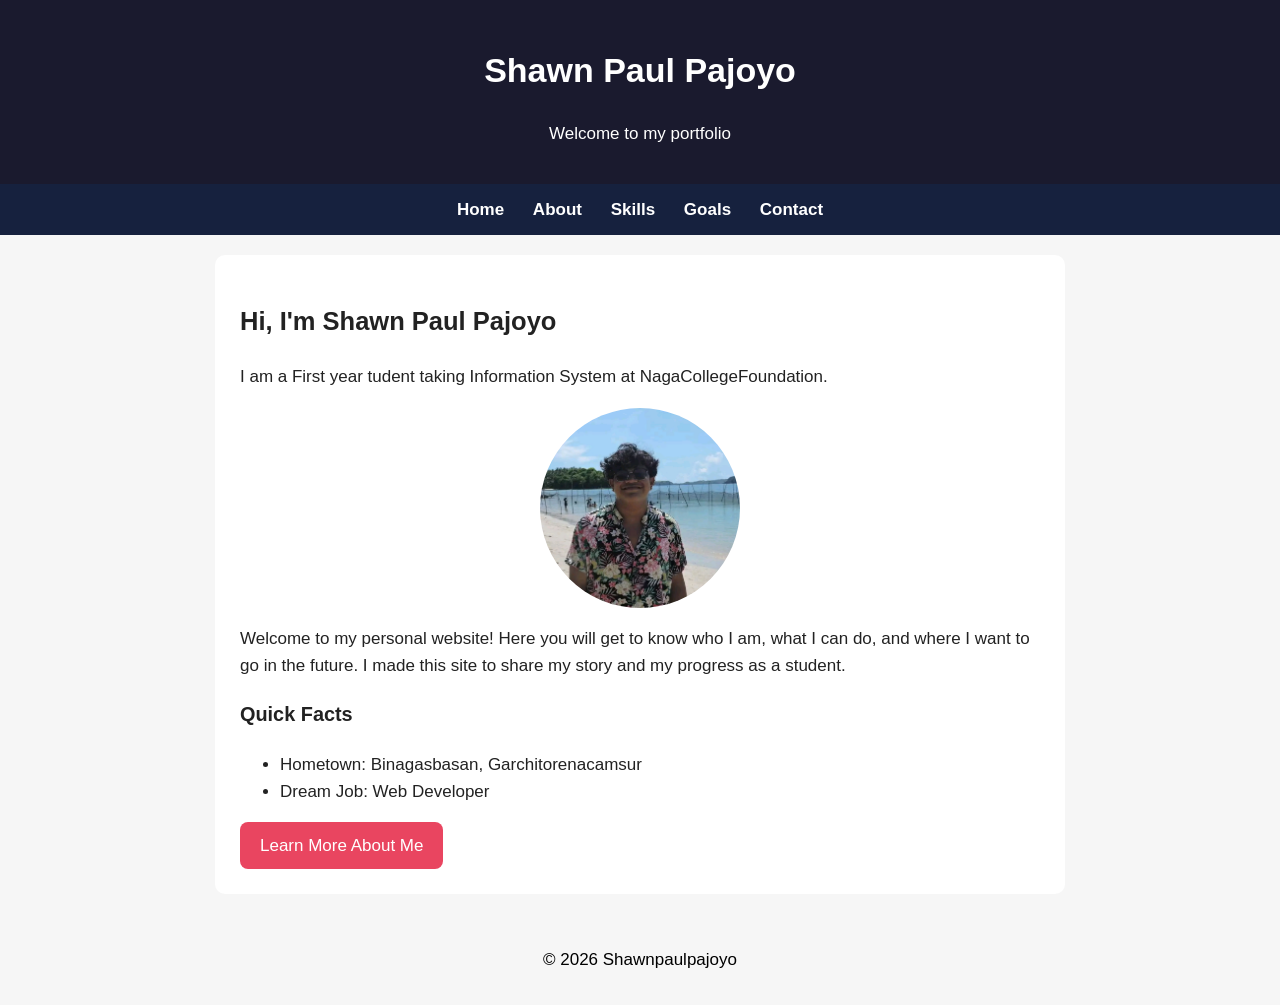
==== index.html @ 9de5f9d4 "Add files via upload" ====
<!DOCTYPE html>
<html lang="en">
<head>
  <meta charset="UTF-8">
  <meta name="viewport" content="width=device-width, initial-scale=1.0">
  <title>Home - Shawn Paul Pajoyo </title>
  <link rel="stylesheet" href="style.css">
</head>
<body>
<header><h1>Shawn Paul Pajoyo </h1><p>Welcome to my portfolio</p></header>
<nav>
  <a href="index.html">Home</a>
  <a href="about.html">About</a>
  <a href="skills.html">Skills</a>
  <a href="goals.html">Goals</a>
  <a href="contact.html">Contact</a>
</nav>
<main>
  <h2>Hi, I'm Shawn Paul Pajoyo</h2>
  <p>I am a First year tudent taking Information System at NagaCollegeFoundation.</p>
  <img src="1795081598273.jpg">
  <p>Welcome to my personal website! Here you will get to know who I am, what I can do, and where I want to go in the future. I made this site to share my story and my progress as a student.</p>
  <h3>Quick Facts</h3>
  <ul>
    <li>Hometown: Binagasbasan, Garchitorenacamsur</li>
    <li>Dream Job:  Web Developer</li>
  </ul>
  <a class="button" href="about.html">Learn More About Me</a>
</main>
<footer><p>© 2026 Shawnpaulpajoyo</p></footer>
</body>
</html>
---- style.css ----
body { font-family: Arial, sans-serif; 
font-size: 17px;
margin: 0;
background: #f6f6f6; 
color: #222;
line-height: 1.6; 
    
}
header { 
    background: #1a1a2e; 
    color: white;
    padding: 20px; 
    text-align: center; 
    
}
nav { 
    background: #16213e; 
    padding: 12px;
    text-align: center;
    }
nav a { 
    color: white; 
    text-decoration: none;
    margin: 0 12px;
    font-weight: bold; 
    
}
nav a:hover { 
    text-decoration: underline; 
    
}
main { 
    max-width: 800px;
    margin: 20px auto;
    background: white; 
    padding: 25px; 
    border-radius: 10px; 
    
}
footer {
    text-align: center; 
    padding: 15px; 
    color: black; 
    
}
img { 
    max-width: 200px; 
    border-radius: 50%;
    display: block ; 
    margin: 16px auto; 
    
}
.button { 
    display: inline-block;
    background: #e94560; 
    color: white;
    padding: 10px 20px; 
    border-radius: 8px; 
    text-decoration: none; 
    
}
.bar { 
    background: #eee;
    height: 12px; 
    border-radius: 10px; 
    overflow: hidden; 
    
}
.fill { 
    background: #e94560;
    height: 100%; 
    
}
@media (max-width: 600px) 
{
  main { margin: 10px; padding: 15px; }
  nav a { display: block; margin: 8px 0; }
}
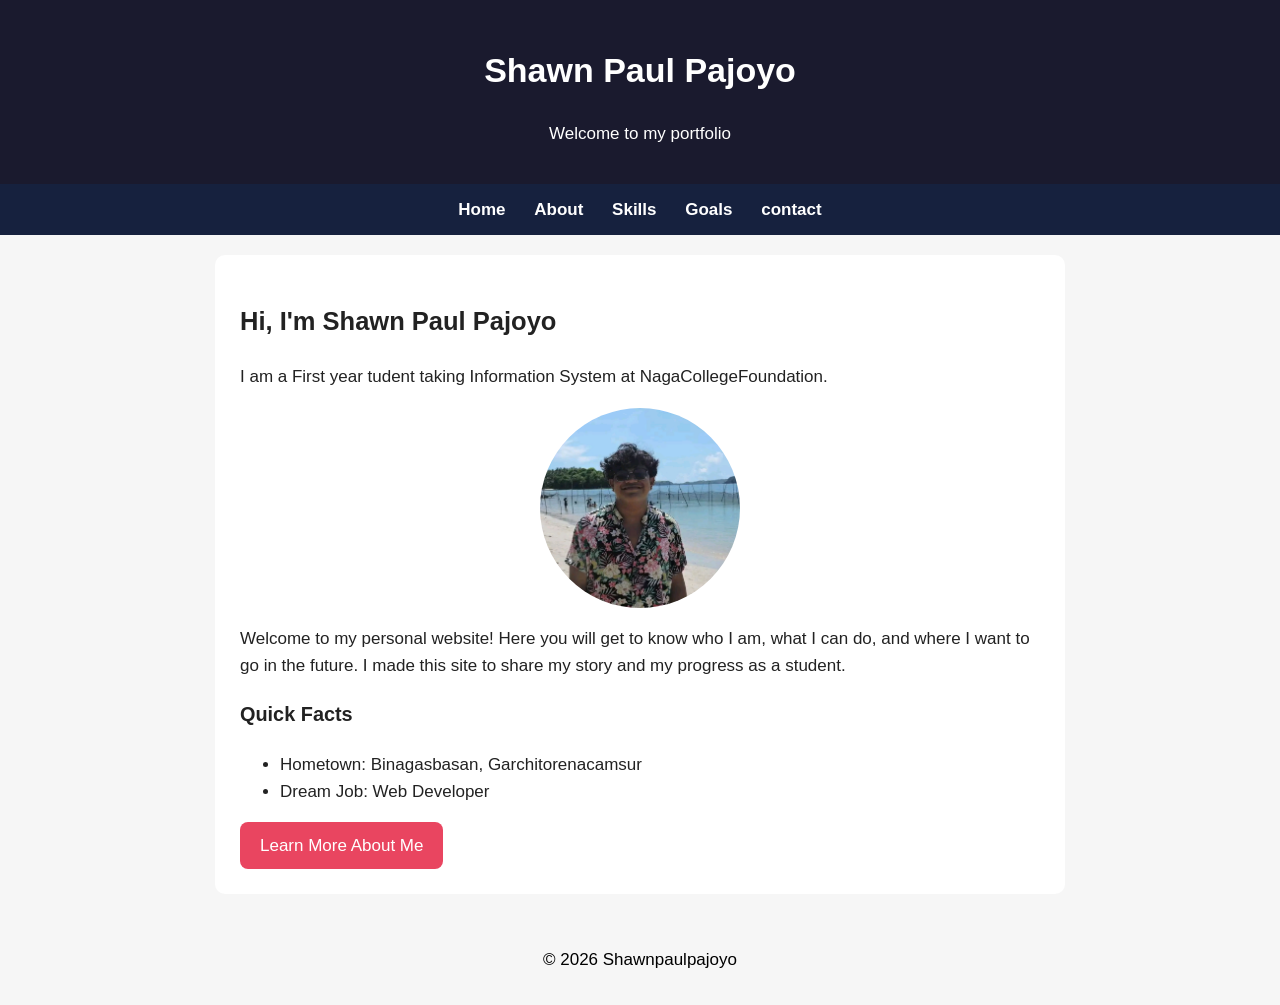
==== commit e01b2939: "Fix link case sensitivity for contact page" ====
--- a/index.html
+++ b/index.html
@@ -11,9 +11,9 @@
 <nav>
   <a href="index.html">Home</a>
   <a href="about.html">About</a>
-  <a href="skills.html">Skills</a>
+  <a href="Skills.html">Skills</a>
   <a href="goals.html">Goals</a>
-  <a href="contact.html">Contact</a>
+  <a href="contact.html">contact</a>
 </nav>
 <main>
   <h2>Hi, I'm Shawn Paul Pajoyo</h2>
@@ -29,4 +29,4 @@
 </main>
 <footer><p>© 2026 Shawnpaulpajoyo</p></footer>
 </body>
-</html>+</html>
